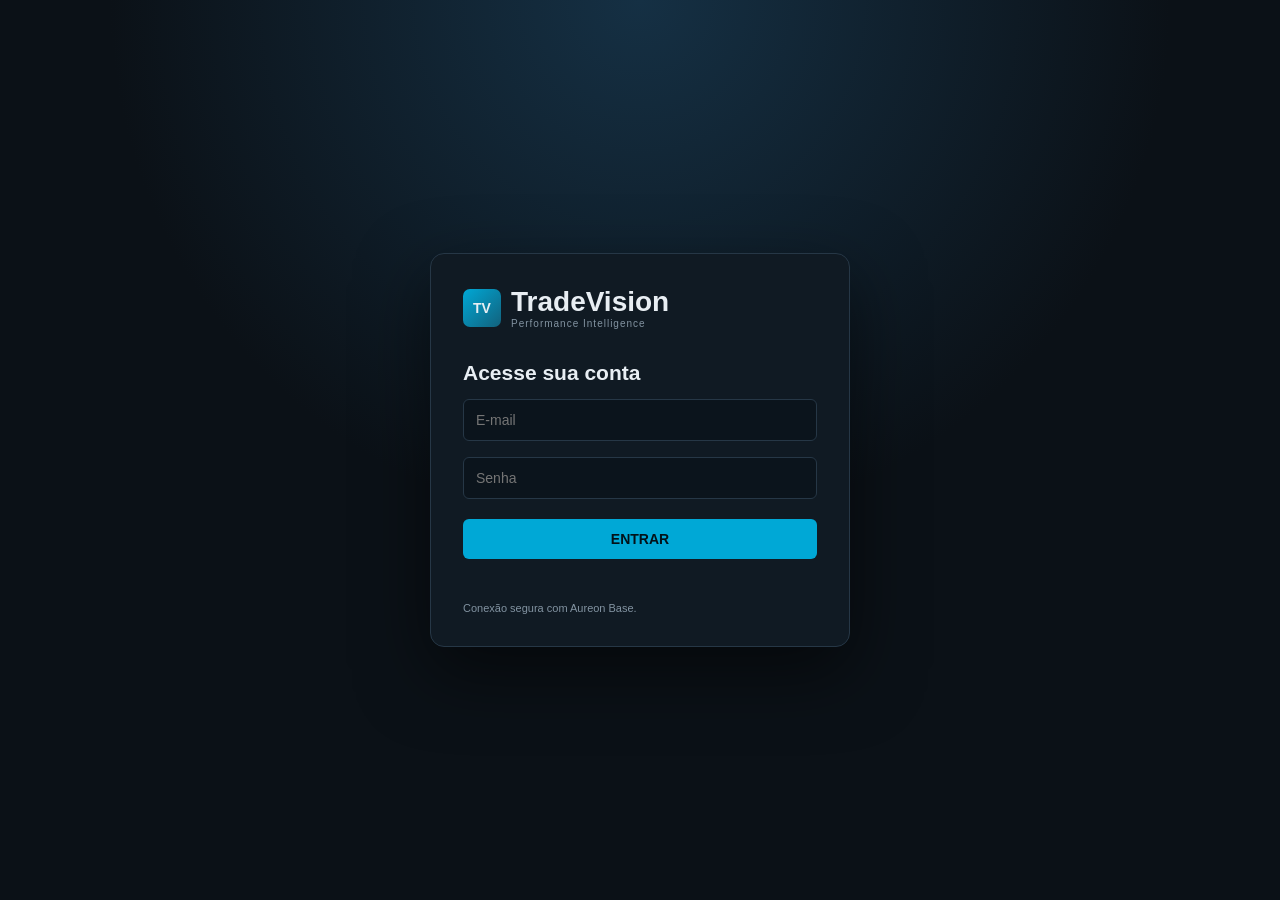
==== index.html @ 8edcb44b "ui: simplify TradeVision login screen" ====
<!doctype html>
<html lang="pt-BR"><head><meta charset="UTF-8"><meta name="viewport" content="width=device-width,initial-scale=1,viewport-fit=cover"><meta name="theme-color" content="#101820"><meta name="description" content="TradeVision - diário e inteligência de performance para traders"><link rel="manifest" href="manifest.json"><link rel="icon" href="icon.svg" type="image/svg+xml"><link rel="stylesheet" href="style.css"><title>TradeVision</title></head><body>
<div id="login" class="login"><div class="login-card"><div class="brand"><span class="brand-mark">TV</span><div><h1>TradeVision</h1><small>Performance Intelligence</small></div></div><h2>Acesse sua conta</h2><input id="email" type="email" placeholder="E-mail" autocomplete="email" autocapitalize="none"><input id="password" type="password" placeholder="Senha" autocomplete="current-password"><button id="loginBtn">ENTRAR</button><div id="loginMsg" class="msg" aria-live="polite"></div><small class="secure">Conexão segura com Aureon Base.</small></div></div>
<div id="app" class="app hidden"><header><div class="brand"><span class="brand-mark">TV</span><div><b>TradeVision</b><small>Performance Intelligence</small></div></div><div class="header-actions"><button id="installApp" class="install-btn">Instalar</button><span id="accountBadge" class="status-pill">Conectado</span><span id="today"></span><button id="logoutBtn" class="ghost">Sair</button></div></header><nav><button class="nav active" data-view="dashboard">Dashboard</button><button class="nav" data-view="operations">Operações</button><button class="nav" data-view="analytics">Performance</button><button class="nav" data-view="settings">Risco & Conta</button></nav>
<main><section id="dashboard" class="view active"><div class="topline"><div><span class="eyebrow">PAINEL DE PERFORMANCE</span><h1>Visão operacional</h1></div><button id="quickAdd">+ NOVA OPERAÇÃO</button></div><div id="riskBanner" class="risk-banner hidden"></div><div class="cards"><article><span>Resultado hoje</span><strong id="todayPnl">R$ 0,00</strong><small id="todayTrades">0 operações</small></article><article><span>Resultado acumulado</span><strong id="totalPnl">R$ 0,00</strong><small>histórico registrado</small></article><article><span>Assertividade</span><strong id="winRate">0%</strong><small id="wl">0 W / 0 L</small></article><article><span>Contratos sugeridos</span><strong id="contracts">1</strong><small id="contractRule">+1 a cada R$ 1.000</small></article><article><span>Profit Factor</span><strong id="profitFactor">0.00</strong><small>ganhos ÷ perdas</small></article><article><span>Drawdown</span><strong id="drawdown">R$ 0,00</strong><small>máximo histórico</small></article></div><div class="premium-cards"><article class="score-card"><span>Score de Disciplina</span><strong id="disciplineScore">100</strong><small id="disciplineLabel">Comece registrando suas operações</small><div class="scorebar"><i id="disciplineBar"></i></div></article><article><span>Sequência atual</span><strong id="currentStreak">—</strong><small id="bestStreak">Melhor sequência: —</small></article><article><span>Dias positivos</span><strong id="positiveDays">0%</strong><small id="dayBalance">0 positivos / 0 negativos</small></article><article><span>Próximo contrato</span><strong id="nextContract">R$ 1.000,00</strong><small id="progressCapital">Progresso de evolução</small></article></div><div class="grid2"><article class="panel"><div class="panel-title"><b>Curva de resultado</b><span>Acumulado</span></div><div id="chartEmpty" class="empty-state"><b>Sua curva começa na primeira operação</b><span>Registre um trade para acompanhar sua evolução.</span></div><canvas id="equityChart"></canvas></article><article class="panel"><div class="panel-title"><b>Controle diário</b><span id="riskStatus">Dentro do plano</span></div><div class="risk"><div><span>Stop diário</span><b id="dailyStop">R$ 500</b></div><div class="bar"><i id="stopBar"></i></div><div class="risk-row"><span id="stopUsed">R$ 0 utilizados</span><span id="stopRemaining">R$ 500 restantes</span></div><hr><div class="insight" id="bestInsight">Registre operações para gerar insights.</div></div></article></div><div class="grid2"><article class="panel"><div class="panel-title"><b>Resultado por dia da semana</b><span>Histórico</span></div><div id="weekdayBars" class="hbars"></div></article><article class="panel"><div class="panel-title"><b>Últimas operações</b><span id="opCount">0 registros</span></div><div id="recentOps"></div></article></div></section>
<section id="operations" class="view"><div class="topline"><div><span class="eyebrow">DIÁRIO DE TRADING</span><h1>Operações</h1></div><button id="addOperation">+ NOVA OPERAÇÃO</button></div><div class="panel table-wrap"><table><thead><tr><th>Data</th><th>Hora</th><th>Ativo</th><th>Lado</th><th>Contratos</th><th>Setup</th><th>Resultado</th><th></th></tr></thead><tbody id="opsTable"></tbody></table></div></section>
<section id="analytics" class="view"><div class="topline"><div><span class="eyebrow">INTELIGÊNCIA DE PERFORMANCE</span><h1>Performance</h1></div></div><div class="cards"><article><span>Payoff</span><strong id="payoff">0.00</strong><small>ganho médio ÷ perda média</small></article><article><span>Expectativa/operação</span><strong id="expectancy">R$ 0,00</strong><small>resultado esperado</small></article><article><span>Melhor horário</span><strong id="bestHour">—</strong><small>por resultado líquido</small></article><article><span>Melhor setup</span><strong id="bestSetup">—</strong><small>por resultado líquido</small></article><article><span>Ganho médio</span><strong id="avgWin">R$ 0,00</strong><small>operações vencedoras</small></article><article><span>Perda média</span><strong id="avgLoss">R$ 0,00</strong><small>operações perdedoras</small></article></div><div class="grid2"><article class="panel"><div class="panel-title"><b>Performance por horário</b><span>Resultado líquido</span></div><div id="hourBars" class="hbars"></div></article><article class="panel"><div class="panel-title"><b>Performance por setup</b><span>Resultado líquido</span></div><div id="setupBars" class="hbars"></div></article></div><article class="panel"><div class="panel-title"><b>Mapa de calor</b><span>Dia × horário</span></div><div id="heatmap" class="heatmap"></div></article></section>
<section id="settings" class="view"><div class="topline"><div><span class="eyebrow">GESTÃO DE RISCO</span><h1>Risco & Conta</h1></div></div><div class="grid2 settings-grid"><div class="panel form-grid"><label>Stop diário (R$)<input id="setStop" type="number" min="1" step="10"></label><label>Meta diária (R$)<input id="setTarget" type="number" min="1" step="10"></label><label>Contratos iniciais<input id="setBaseContracts" type="number" min="1" step="1"></label><label>Lucro para +1 contrato (R$)<input id="setStep" type="number" min="1" step="100"></label><label>Máximo de contratos<input id="setMaxContracts" type="number" min="1" step="1"></label><button id="saveSettings">SALVAR REGRAS</button><p class="note">O TradeVision calcula exposição conforme as regras configuradas. Não envia ordens à corretora.</p></div><div class="panel account-panel"><div class="panel-title"><b>Minha conta</b><span id="syncStatus">Online</span></div><div class="account-row"><span>E-mail</span><b id="accountEmail">—</b></div><div class="account-row"><span>Acesso</span><b id="accountAccess">—</b></div><div class="account-row"><span>Validade</span><b id="accountUntil">—</b></div><hr><h3>Trocar senha</h3><p class="note">Substitua sua senha temporária por uma senha pessoal.</p><input id="currentPassword" type="password" placeholder="Senha atual"><input id="newPassword" type="password" placeholder="Nova senha (mín. 10 caracteres)"><input id="confirmPassword" type="password" placeholder="Confirmar nova senha"><button id="changePassword" class="secondary">TROCAR SENHA</button><div id="passwordMsg" class="msg"></div></div></div></section></main></div><div id="modal" class="modal hidden"><form id="opForm" class="modal-card"><div class="modal-head"><div><span class="eyebrow">LANÇAMENTO RÁPIDO</span><h2>Nova operação</h2></div><button type="button" id="closeModal" class="x">×</button></div><div class="form-grid"><label>Data<input id="opDate" type="date" required></label><label>Horário<input id="opTime" type="time" required></label><label>Ativo<select id="opAsset"><option>WIN</option><option>WDO</option><option>IND</option><option>DOL</option><option>Outro</option></select></label><label>Lado<select id="opSide"><option>Compra</option><option>Venda</option></select></label><label>Contratos<input id="opContracts" type="number" min="1" value="1" required></label><label>Resultado (R$)<input id="opResult" type="number" step="0.01" placeholder="Ex.: 350 ou -150" required></label><label>Stop planejado (R$)<input id="opStop" type="number" min="0" step="0.01" placeholder="150"></label><label>Setup<input id="opSetup" list="setups" placeholder="Ex.: Rompimento"><datalist id="setups"><option value="Rompimento"><option value="Reversão"><option value="Pullback"><option value="Tendência"><option value="Scalp"></datalist></label></div><label>Observação<textarea id="opNote" rows="2" placeholder="Opcional"></textarea></label><button type="submit">SALVAR OPERAÇÃO</button></form></div><script src="app.js"></script><script src="premium.js"></script><script src="install.js"></script><script src="auth-fix.js"></script></body></html>
---- style.css ----
:root{--bg:#0b1117;--panel:#111b24;--panel2:#16232e;--line:#263746;--text:#e8eef3;--muted:#8293a1;--cyan:#00a8d6;--green:#24c98b;--red:#f05a67;--amber:#e9b949}*{box-sizing:border-box}body{margin:0;background:var(--bg);color:var(--text);font:14px Inter,Segoe UI,Arial,sans-serif}button,input,select,textarea{font:inherit}.hidden{display:none!important}.login{min-height:100vh;display:grid;place-items:center;padding:20px;background:radial-gradient(circle at top,#153044,#0b1117 48%)}.login-card{width:min(420px,100%);padding:32px;background:#101a23;border:1px solid var(--line);border-radius:14px;box-shadow:0 25px 70px #0008}.brand{display:flex;align-items:center;gap:10px}.brand-mark{display:grid;place-items:center;width:38px;height:38px;border-radius:7px;background:linear-gradient(135deg,#00a8d6,#12617c);font-weight:800}.brand h1,.brand b{margin:0}.brand small{display:block;color:var(--muted);font-size:10px;letter-spacing:1px}.login h2{margin:32px 0 6px}.login p,.secure,.msg,.muted{color:var(--muted)}input,select,textarea{width:100%;margin-top:6px;padding:12px;background:#0b141c;border:1px solid var(--line);border-radius:6px;color:var(--text);outline:none}.login input{margin:8px 0}input:focus,select:focus,textarea:focus{border-color:var(--cyan);box-shadow:0 0 0 2px #00a8d622}.login button,.modal button[type=submit],#saveSettings,.topline>button,.secondary{width:100%;margin-top:12px;padding:12px;border:0;border-radius:6px;background:var(--cyan);color:#031219;font-weight:800;cursor:pointer}.secondary{background:#163546;color:#dff7ff;border:1px solid #23637d}.login button:disabled,.secondary:disabled,#saveSettings:disabled{opacity:.55}.secure{display:block;margin-top:16px;font-size:11px}.msg{min-height:20px;margin-top:7px}header{height:62px;display:flex;align-items:center;justify-content:space-between;padding:0 24px;background:#0e171f;border-bottom:1px solid var(--line);position:sticky;top:0;z-index:5}.header-actions{display:flex;align-items:center;gap:10px;color:var(--muted)}.status-pill{padding:5px 8px;border:1px solid #24566b;background:#102b37;border-radius:999px;color:#8bdff5;font-size:11px;font-weight:700}.install-btn{border:1px solid #168bb0;background:#103344;color:#8fe6ff;padding:6px 10px;border-radius:999px;font-size:11px;font-weight:800;cursor:pointer}.ghost,.x{background:transparent;border:1px solid var(--line);color:var(--text);padding:7px 11px;border-radius:5px}nav{display:flex;gap:3px;padding:0 24px;background:#101a22;border-bottom:1px solid var(--line);overflow-x:auto;scrollbar-width:none;position:sticky;top:62px;z-index:4}nav::-webkit-scrollbar{display:none}.nav{padding:13px 16px;border:0;border-bottom:2px solid transparent;background:none;color:var(--muted);white-space:nowrap;flex:0 0 auto}.nav.active{color:var(--text);border-color:var(--cyan)}main{max-width:1500px;margin:auto;padding:24px}.view{display:none}.view.active{display:block}.topline{display:flex;align-items:end;justify-content:space-between;margin-bottom:18px}.topline h1{margin:4px 0 0;font-size:25px}.topline>button{width:auto;margin:0}.eyebrow{font-size:10px;color:var(--cyan);letter-spacing:1.5px}.cards,.premium-cards{display:grid;grid-template-columns:repeat(6,1fr);gap:10px;margin-bottom:12px}.premium-cards{grid-template-columns:repeat(4,1fr)}.cards article,.premium-cards article,.panel{background:var(--panel);border:1px solid var(--line);border-radius:10px;padding:16px}.cards span,.cards small,.premium-cards span,.premium-cards small,.panel-title span{color:var(--muted)}.cards strong,.premium-cards strong{display:block;font-size:24px;margin:8px 0}.score-card{background:linear-gradient(135deg,#112532,#111b24)!important}.scorebar{height:5px;background:#24333f;border-radius:5px;overflow:hidden;margin-top:12px}.scorebar i{display:block;height:100%;width:100%;background:var(--cyan);transition:.4s}.grid2{display:grid;grid-template-columns:1.5fr 1fr;gap:12px;margin:12px 0}.settings-grid{grid-template-columns:1.1fr .9fr}.panel-title{display:flex;justify-content:space-between;margin-bottom:15px}.panel canvas{width:100%;height:260px}.empty-state{height:260px;display:flex;flex-direction:column;align-items:center;justify-content:center;text-align:center;color:var(--muted);gap:7px;border:1px dashed #263746;border-radius:8px}.empty-state b{color:#c8d4dc}.risk>div:first-child{display:flex;justify-content:space-between}.bar{height:9px;background:#26333e;border-radius:8px;margin:18px 0 7px;overflow:hidden}.bar i{display:block;height:100%;width:0;background:var(--red)}.risk-row{display:flex;justify-content:space-between;color:var(--muted);font-size:12px}.insight{padding:13px;background:#0d1820;border-left:3px solid var(--cyan);line-height:1.5}.risk-banner{padding:12px;margin-bottom:12px;border:1px solid var(--red);background:#35161b;color:#ffb3ba;border-radius:7px;font-weight:700}.hbar{display:grid;grid-template-columns:90px 1fr 100px;align-items:center;gap:8px;margin:10px 0}.hbar-track{height:8px;background:#25333e;border-radius:5px;overflow:hidden}.hbar-track i{display:block;height:100%;background:var(--cyan)}.positive{color:var(--green)!important}.negative{color:var(--red)!important}.recent-row{display:grid;grid-template-columns:1fr 1fr 1fr auto;gap:8px;padding:10px 0;border-bottom:1px solid #22303b}.table-wrap{overflow:auto}table{width:100%;border-collapse:collapse;min-width:760px}th,td{text-align:left;padding:12px;border-bottom:1px solid #22303b}th{color:var(--muted);font-size:11px}.del{background:none;border:0;color:var(--red)}.form-grid{display:grid;grid-template-columns:repeat(2,1fr);gap:14px}.form-grid label{color:var(--muted)}.form-grid button,.form-grid .note{grid-column:1/-1}.note{color:var(--muted);font-size:12px;line-height:1.45}.account-panel h3{margin:18px 0 4px}.account-row{display:flex;justify-content:space-between;gap:16px;padding:10px 0;border-bottom:1px solid #22303b}.account-row span{color:var(--muted)}.account-row b{text-align:right;overflow-wrap:anywhere}.account-panel hr{border:0;border-top:1px solid #22303b;margin:18px 0}.account-panel input{margin-top:9px}.modal{position:fixed;inset:0;background:#000a;display:grid;place-items:center;padding:15px;z-index:20}.modal-card{width:min(650px,100%);max-height:95vh;overflow:auto;background:#101a23;border:1px solid var(--line);border-radius:10px;padding:22px}.modal-head{display:flex;justify-content:space-between}.modal-head h2{margin:4px 0 12px}.x{font-size:22px;height:38px}.heatmap{display:grid;grid-template-columns:80px repeat(5,1fr);gap:4px}.heat{padding:10px 5px;text-align:center;background:#182630;border-radius:4px;font-size:11px}.heat.pos{background:#164936}.heat.neg{background:#542029}.heat.head{background:transparent;color:var(--muted)}@media(max-width:1100px){.cards{grid-template-columns:repeat(3,1fr)}.premium-cards{grid-template-columns:repeat(2,1fr)}}@media(max-width:720px){header{padding:0 10px;height:68px}.brand-mark{width:40px;height:40px}.header-actions{gap:6px}.header-actions #today{display:none}.status-pill{font-size:10px;padding:5px 7px}.install-btn{padding:5px 8px;font-size:10px}.ghost{padding:6px 8px}nav{padding:0 8px;top:68px}.nav{padding:13px 14px}main{padding:14px}.cards,.premium-cards{grid-template-columns:repeat(2,1fr);gap:9px}.cards article,.premium-cards article{min-height:142px;padding:14px}.cards strong,.premium-cards strong{font-size:21px}.grid2,.settings-grid{grid-template-columns:1fr}.topline{align-items:center;gap:10px}.topline h1{font-size:21px}.topline>button{padding:11px;font-size:11px}.form-grid{grid-template-columns:1fr}.heatmap{overflow:auto;grid-template-columns:60px repeat(5,90px)}.panel{padding:13px}.login-card{padding:24px 20px}.recent-row{grid-template-columns:1fr .8fr 1fr auto;font-size:12px}.account-row{display:block}.account-row b{display:block;text-align:left;margin-top:4px}.empty-state{height:210px}.panel canvas{height:210px}}
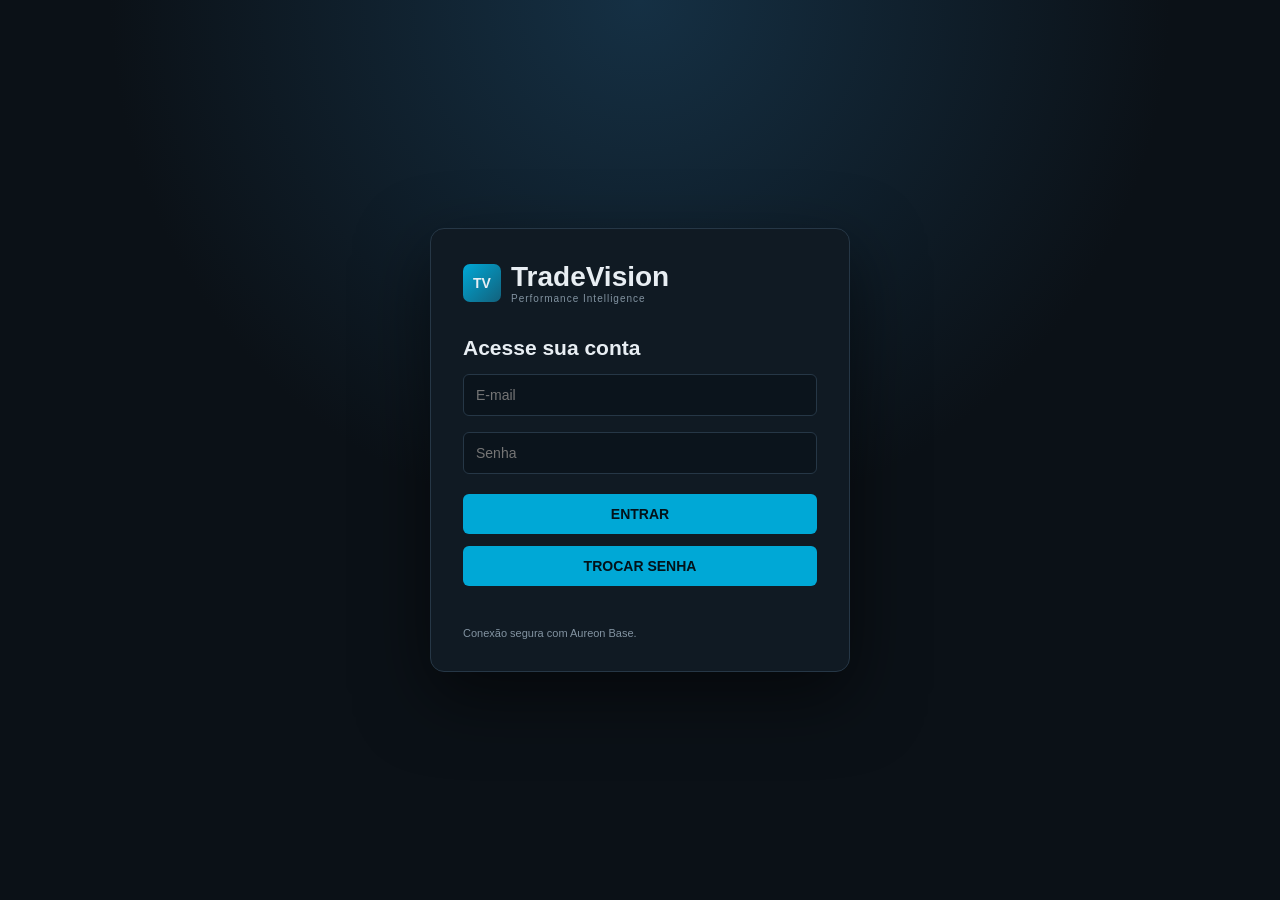
==== commit c10688fb: "feat: move password change to login screen" ====
--- a/index.html
+++ b/index.html
@@ -1,8 +1,8 @@
 <!doctype html>
-<html lang="pt-BR"><head><meta charset="UTF-8"><meta name="viewport" content="width=device-width,initial-scale=1,viewport-fit=cover"><meta name="theme-color" content="#101820"><meta name="description" content="TradeVision - diário e inteligência de performance para traders"><link rel="manifest" href="manifest.json"><link rel="icon" href="icon.svg" type="image/svg+xml"><link rel="stylesheet" href="style.css"><title>TradeVision</title></head><body>
-<div id="login" class="login"><div class="login-card"><div class="brand"><span class="brand-mark">TV</span><div><h1>TradeVision</h1><small>Performance Intelligence</small></div></div><h2>Acesse sua conta</h2><input id="email" type="email" placeholder="E-mail" autocomplete="email" autocapitalize="none"><input id="password" type="password" placeholder="Senha" autocomplete="current-password"><button id="loginBtn">ENTRAR</button><div id="loginMsg" class="msg" aria-live="polite"></div><small class="secure">Conexão segura com Aureon Base.</small></div></div>
+<html lang="pt-BR"><head><meta charset="UTF-8"><meta name="viewport" content="width=device-width,initial-scale=1,viewport-fit=cover"><meta name="theme-color" content="#101820"><meta name="description" content="TradeVision - diário e inteligência de performance para traders"><link rel="manifest" href="manifest.json"><link rel="icon" href="icon.svg" type="image/svg+xml"><link rel="stylesheet" href="style.css"><link rel="stylesheet" href="password-login.css"><title>TradeVision</title></head><body>
+<div id="login" class="login"><div class="login-card"><div class="brand"><span class="brand-mark">TV</span><div><h1>TradeVision</h1><small>Performance Intelligence</small></div></div><h2>Acesse sua conta</h2><input id="email" type="email" placeholder="E-mail" autocomplete="email" autocapitalize="none"><input id="password" type="password" placeholder="Senha" autocomplete="current-password"><button id="loginBtn">ENTRAR</button><button id="openPasswordChange" class="login-link" type="button">TROCAR SENHA</button><div id="passwordChangeBox" class="password-change-box hidden"><input id="loginNewPassword" type="password" placeholder="Nova senha (mín. 10 caracteres)" autocomplete="new-password"><input id="loginConfirmPassword" type="password" placeholder="Confirmar nova senha" autocomplete="new-password"><div class="password-change-actions"><button id="saveLoginPassword" type="button">SALVAR NOVA SENHA</button><button id="cancelPasswordChange" type="button" class="secondary-action">CANCELAR</button></div><div id="passwordChangeMsg" class="msg" aria-live="polite"></div></div><div id="loginMsg" class="msg" aria-live="polite"></div><small class="secure">Conexão segura com Aureon Base.</small></div></div>
 <div id="app" class="app hidden"><header><div class="brand"><span class="brand-mark">TV</span><div><b>TradeVision</b><small>Performance Intelligence</small></div></div><div class="header-actions"><button id="installApp" class="install-btn">Instalar</button><span id="accountBadge" class="status-pill">Conectado</span><span id="today"></span><button id="logoutBtn" class="ghost">Sair</button></div></header><nav><button class="nav active" data-view="dashboard">Dashboard</button><button class="nav" data-view="operations">Operações</button><button class="nav" data-view="analytics">Performance</button><button class="nav" data-view="settings">Risco & Conta</button></nav>
 <main><section id="dashboard" class="view active"><div class="topline"><div><span class="eyebrow">PAINEL DE PERFORMANCE</span><h1>Visão operacional</h1></div><button id="quickAdd">+ NOVA OPERAÇÃO</button></div><div id="riskBanner" class="risk-banner hidden"></div><div class="cards"><article><span>Resultado hoje</span><strong id="todayPnl">R$ 0,00</strong><small id="todayTrades">0 operações</small></article><article><span>Resultado acumulado</span><strong id="totalPnl">R$ 0,00</strong><small>histórico registrado</small></article><article><span>Assertividade</span><strong id="winRate">0%</strong><small id="wl">0 W / 0 L</small></article><article><span>Contratos sugeridos</span><strong id="contracts">1</strong><small id="contractRule">+1 a cada R$ 1.000</small></article><article><span>Profit Factor</span><strong id="profitFactor">0.00</strong><small>ganhos ÷ perdas</small></article><article><span>Drawdown</span><strong id="drawdown">R$ 0,00</strong><small>máximo histórico</small></article></div><div class="premium-cards"><article class="score-card"><span>Score de Disciplina</span><strong id="disciplineScore">100</strong><small id="disciplineLabel">Comece registrando suas operações</small><div class="scorebar"><i id="disciplineBar"></i></div></article><article><span>Sequência atual</span><strong id="currentStreak">—</strong><small id="bestStreak">Melhor sequência: —</small></article><article><span>Dias positivos</span><strong id="positiveDays">0%</strong><small id="dayBalance">0 positivos / 0 negativos</small></article><article><span>Próximo contrato</span><strong id="nextContract">R$ 1.000,00</strong><small id="progressCapital">Progresso de evolução</small></article></div><div class="grid2"><article class="panel"><div class="panel-title"><b>Curva de resultado</b><span>Acumulado</span></div><div id="chartEmpty" class="empty-state"><b>Sua curva começa na primeira operação</b><span>Registre um trade para acompanhar sua evolução.</span></div><canvas id="equityChart"></canvas></article><article class="panel"><div class="panel-title"><b>Controle diário</b><span id="riskStatus">Dentro do plano</span></div><div class="risk"><div><span>Stop diário</span><b id="dailyStop">R$ 500</b></div><div class="bar"><i id="stopBar"></i></div><div class="risk-row"><span id="stopUsed">R$ 0 utilizados</span><span id="stopRemaining">R$ 500 restantes</span></div><hr><div class="insight" id="bestInsight">Registre operações para gerar insights.</div></div></article></div><div class="grid2"><article class="panel"><div class="panel-title"><b>Resultado por dia da semana</b><span>Histórico</span></div><div id="weekdayBars" class="hbars"></div></article><article class="panel"><div class="panel-title"><b>Últimas operações</b><span id="opCount">0 registros</span></div><div id="recentOps"></div></article></div></section>
 <section id="operations" class="view"><div class="topline"><div><span class="eyebrow">DIÁRIO DE TRADING</span><h1>Operações</h1></div><button id="addOperation">+ NOVA OPERAÇÃO</button></div><div class="panel table-wrap"><table><thead><tr><th>Data</th><th>Hora</th><th>Ativo</th><th>Lado</th><th>Contratos</th><th>Setup</th><th>Resultado</th><th></th></tr></thead><tbody id="opsTable"></tbody></table></div></section>
 <section id="analytics" class="view"><div class="topline"><div><span class="eyebrow">INTELIGÊNCIA DE PERFORMANCE</span><h1>Performance</h1></div></div><div class="cards"><article><span>Payoff</span><strong id="payoff">0.00</strong><small>ganho médio ÷ perda média</small></article><article><span>Expectativa/operação</span><strong id="expectancy">R$ 0,00</strong><small>resultado esperado</small></article><article><span>Melhor horário</span><strong id="bestHour">—</strong><small>por resultado líquido</small></article><article><span>Melhor setup</span><strong id="bestSetup">—</strong><small>por resultado líquido</small></article><article><span>Ganho médio</span><strong id="avgWin">R$ 0,00</strong><small>operações vencedoras</small></article><article><span>Perda média</span><strong id="avgLoss">R$ 0,00</strong><small>operações perdedoras</small></article></div><div class="grid2"><article class="panel"><div class="panel-title"><b>Performance por horário</b><span>Resultado líquido</span></div><div id="hourBars" class="hbars"></div></article><article class="panel"><div class="panel-title"><b>Performance por setup</b><span>Resultado líquido</span></div><div id="setupBars" class="hbars"></div></article></div><article class="panel"><div class="panel-title"><b>Mapa de calor</b><span>Dia × horário</span></div><div id="heatmap" class="heatmap"></div></article></section>
-<section id="settings" class="view"><div class="topline"><div><span class="eyebrow">GESTÃO DE RISCO</span><h1>Risco & Conta</h1></div></div><div class="grid2 settings-grid"><div class="panel form-grid"><label>Stop diário (R$)<input id="setStop" type="number" min="1" step="10"></label><label>Meta diária (R$)<input id="setTarget" type="number" min="1" step="10"></label><label>Contratos iniciais<input id="setBaseContracts" type="number" min="1" step="1"></label><label>Lucro para +1 contrato (R$)<input id="setStep" type="number" min="1" step="100"></label><label>Máximo de contratos<input id="setMaxContracts" type="number" min="1" step="1"></label><button id="saveSettings">SALVAR REGRAS</button><p class="note">O TradeVision calcula exposição conforme as regras configuradas. Não envia ordens à corretora.</p></div><div class="panel account-panel"><div class="panel-title"><b>Minha conta</b><span id="syncStatus">Online</span></div><div class="account-row"><span>E-mail</span><b id="accountEmail">—</b></div><div class="account-row"><span>Acesso</span><b id="accountAccess">—</b></div><div class="account-row"><span>Validade</span><b id="accountUntil">—</b></div><hr><h3>Trocar senha</h3><p class="note">Substitua sua senha temporária por uma senha pessoal.</p><input id="currentPassword" type="password" placeholder="Senha atual"><input id="newPassword" type="password" placeholder="Nova senha (mín. 10 caracteres)"><input id="confirmPassword" type="password" placeholder="Confirmar nova senha"><button id="changePassword" class="secondary">TROCAR SENHA</button><div id="passwordMsg" class="msg"></div></div></div></section></main></div><div id="modal" class="modal hidden"><form id="opForm" class="modal-card"><div class="modal-head"><div><span class="eyebrow">LANÇAMENTO RÁPIDO</span><h2>Nova operação</h2></div><button type="button" id="closeModal" class="x">×</button></div><div class="form-grid"><label>Data<input id="opDate" type="date" required></label><label>Horário<input id="opTime" type="time" required></label><label>Ativo<select id="opAsset"><option>WIN</option><option>WDO</option><option>IND</option><option>DOL</option><option>Outro</option></select></label><label>Lado<select id="opSide"><option>Compra</option><option>Venda</option></select></label><label>Contratos<input id="opContracts" type="number" min="1" value="1" required></label><label>Resultado (R$)<input id="opResult" type="number" step="0.01" placeholder="Ex.: 350 ou -150" required></label><label>Stop planejado (R$)<input id="opStop" type="number" min="0" step="0.01" placeholder="150"></label><label>Setup<input id="opSetup" list="setups" placeholder="Ex.: Rompimento"><datalist id="setups"><option value="Rompimento"><option value="Reversão"><option value="Pullback"><option value="Tendência"><option value="Scalp"></datalist></label></div><label>Observação<textarea id="opNote" rows="2" placeholder="Opcional"></textarea></label><button type="submit">SALVAR OPERAÇÃO</button></form></div><script src="app.js"></script><script src="premium.js"></script><script src="install.js"></script><script src="auth-fix.js"></script></body></html>+<section id="settings" class="view"><div class="topline"><div><span class="eyebrow">GESTÃO DE RISCO</span><h1>Risco & Conta</h1></div></div><div class="grid2 settings-grid"><div class="panel form-grid"><label>Stop diário (R$)<input id="setStop" type="number" min="1" step="10"></label><label>Meta diária (R$)<input id="setTarget" type="number" min="1" step="10"></label><label>Contratos iniciais<input id="setBaseContracts" type="number" min="1" step="1"></label><label>Lucro para +1 contrato (R$)<input id="setStep" type="number" min="1" step="100"></label><label>Máximo de contratos<input id="setMaxContracts" type="number" min="1" step="1"></label><button id="saveSettings">SALVAR REGRAS</button><p class="note">O TradeVision calcula exposição conforme as regras configuradas. Não envia ordens à corretora.</p></div><div class="panel account-panel"><div class="panel-title"><b>Minha conta</b><span id="syncStatus">Online</span></div><div class="account-row"><span>E-mail</span><b id="accountEmail">—</b></div><div class="account-row"><span>Acesso</span><b id="accountAccess">—</b></div><div class="account-row"><span>Validade</span><b id="accountUntil">—</b></div></div></div></section></main></div><div id="modal" class="modal hidden"><form id="opForm" class="modal-card"><div class="modal-head"><div><span class="eyebrow">LANÇAMENTO RÁPIDO</span><h2>Nova operação</h2></div><button type="button" id="closeModal" class="x">×</button></div><div class="form-grid"><label>Data<input id="opDate" type="date" required></label><label>Horário<input id="opTime" type="time" required></label><label>Ativo<select id="opAsset"><option>WIN</option><option>WDO</option><option>IND</option><option>DOL</option><option>Outro</option></select></label><label>Lado<select id="opSide"><option>Compra</option><option>Venda</option></select></label><label>Contratos<input id="opContracts" type="number" min="1" value="1" required></label><label>Resultado (R$)<input id="opResult" type="number" step="0.01" placeholder="Ex.: 350 ou -150" required></label><label>Stop planejado (R$)<input id="opStop" type="number" min="0" step="0.01" placeholder="150"></label><label>Setup<input id="opSetup" list="setups" placeholder="Ex.: Rompimento"><datalist id="setups"><option value="Rompimento"><option value="Reversão"><option value="Pullback"><option value="Tendência"><option value="Scalp"></datalist></label></div><label>Observação<textarea id="opNote" rows="2" placeholder="Opcional"></textarea></label><button type="submit">SALVAR OPERAÇÃO</button></form></div><script src="app.js"></script><script src="premium.js"></script><script src="install.js"></script><script src="auth-fix.js"></script><script src="password-login.js"></script></body></html>
--- a/password-login.css
+++ b/password-login.css
@@ -0,0 +1 @@
+.login-link{width:100%;margin-top:10px;padding:10px 12px;border:1px solid var(--line);border-radius:6px;background:transparent;color:var(--text);font-weight:700;cursor:pointer}.login-link:hover{border-color:var(--cyan);color:var(--cyan)}.password-change-box{margin-top:12px;padding:14px;border:1px solid var(--line);border-radius:8px;background:#0d1820}.password-change-box input{margin:7px 0}.password-change-actions{display:grid;grid-template-columns:1fr 1fr;gap:8px;margin-top:8px}.password-change-actions button{margin:0!important}.password-change-actions .secondary-action{background:transparent!important;border:1px solid var(--line)!important;color:var(--text)!important}.password-change-box .msg{display:block;margin-top:10px;min-height:18px}.login-card .secure{margin-top:14px}
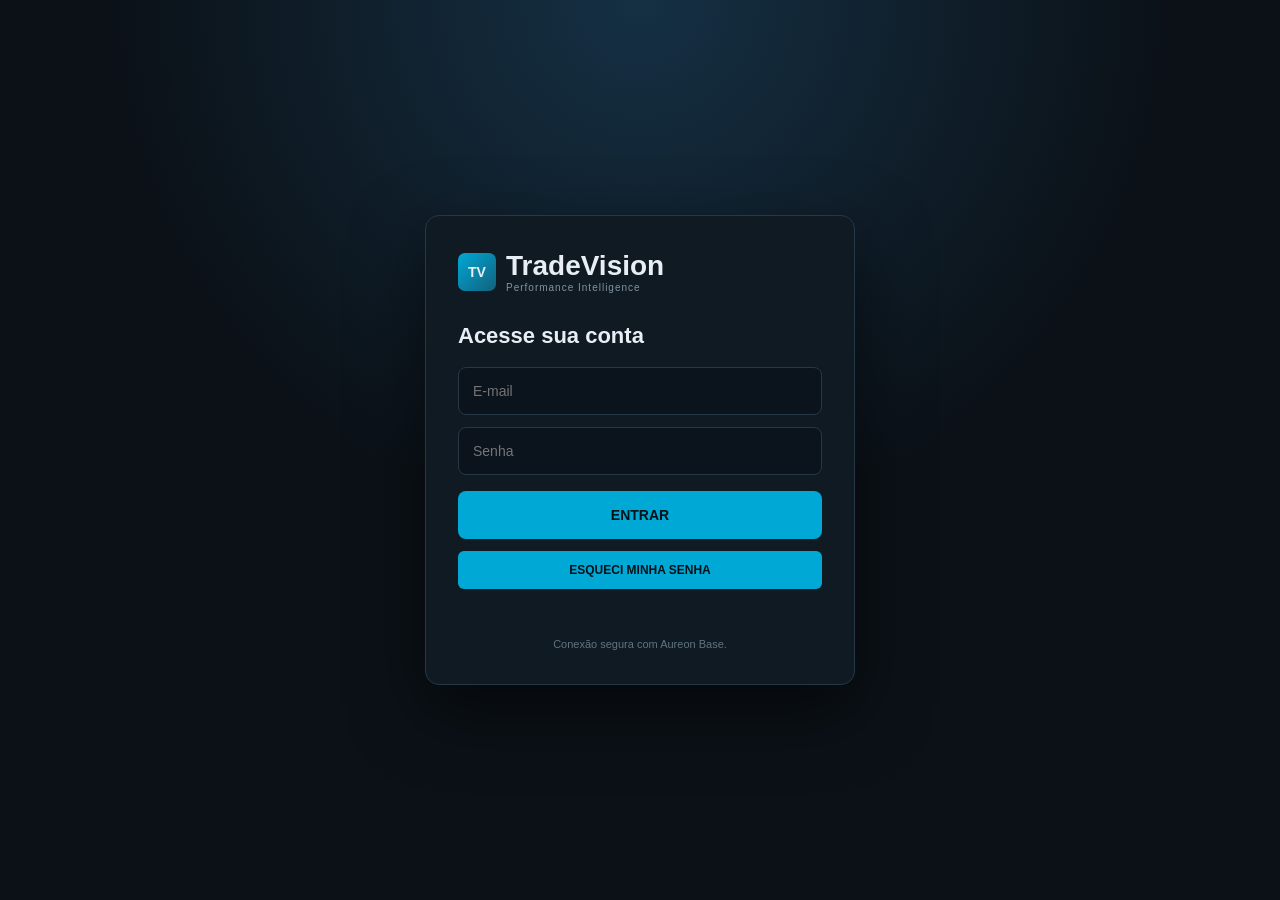
==== commit cf3478d5: "fix: stabilize auth bootstrap and load CEO panel" ====
--- a/index.html
+++ b/index.html
@@ -1,8 +1,11 @@
 <!doctype html>
 <html lang="pt-BR"><head><meta charset="UTF-8"><meta name="viewport" content="width=device-width,initial-scale=1,viewport-fit=cover"><meta name="theme-color" content="#101820"><meta name="description" content="TradeVision - diário e inteligência de performance para traders"><link rel="manifest" href="manifest.json"><link rel="icon" href="icon.svg" type="image/svg+xml"><link rel="stylesheet" href="style.css"><link rel="stylesheet" href="password-login.css"><title>TradeVision</title></head><body>
-<div id="login" class="login"><div class="login-card"><div class="brand"><span class="brand-mark">TV</span><div><h1>TradeVision</h1><small>Performance Intelligence</small></div></div><h2>Acesse sua conta</h2><input id="email" type="email" placeholder="E-mail" autocomplete="email" autocapitalize="none"><input id="password" type="password" placeholder="Senha" autocomplete="current-password"><button id="loginBtn">ENTRAR</button><button id="openPasswordChange" class="login-link" type="button">TROCAR SENHA</button><div id="passwordChangeBox" class="password-change-box hidden"><input id="loginNewPassword" type="password" placeholder="Nova senha (mín. 10 caracteres)" autocomplete="new-password"><input id="loginConfirmPassword" type="password" placeholder="Confirmar nova senha" autocomplete="new-password"><div class="password-change-actions"><button id="saveLoginPassword" type="button">SALVAR NOVA SENHA</button><button id="cancelPasswordChange" type="button" class="secondary-action">CANCELAR</button></div><div id="passwordChangeMsg" class="msg" aria-live="polite"></div></div><div id="loginMsg" class="msg" aria-live="polite"></div><small class="secure">Conexão segura com Aureon Base.</small></div></div>
+<div id="login" class="login"><div class="login-card"><div class="brand"><span class="brand-mark">TV</span><div><h1>TradeVision</h1><small>Performance Intelligence</small></div></div><h2>Acesse sua conta</h2><input id="email" type="email" placeholder="E-mail" autocomplete="email" autocapitalize="none"><input id="password" type="password" placeholder="Senha" autocomplete="current-password"><button id="loginBtn">ENTRAR</button><div id="loginMsg" class="msg" aria-live="polite"></div><small class="secure">Conexão segura com Aureon Base.</small></div></div>
 <div id="app" class="app hidden"><header><div class="brand"><span class="brand-mark">TV</span><div><b>TradeVision</b><small>Performance Intelligence</small></div></div><div class="header-actions"><button id="installApp" class="install-btn">Instalar</button><span id="accountBadge" class="status-pill">Conectado</span><span id="today"></span><button id="logoutBtn" class="ghost">Sair</button></div></header><nav><button class="nav active" data-view="dashboard">Dashboard</button><button class="nav" data-view="operations">Operações</button><button class="nav" data-view="analytics">Performance</button><button class="nav" data-view="settings">Risco & Conta</button></nav>
 <main><section id="dashboard" class="view active"><div class="topline"><div><span class="eyebrow">PAINEL DE PERFORMANCE</span><h1>Visão operacional</h1></div><button id="quickAdd">+ NOVA OPERAÇÃO</button></div><div id="riskBanner" class="risk-banner hidden"></div><div class="cards"><article><span>Resultado hoje</span><strong id="todayPnl">R$ 0,00</strong><small id="todayTrades">0 operações</small></article><article><span>Resultado acumulado</span><strong id="totalPnl">R$ 0,00</strong><small>histórico registrado</small></article><article><span>Assertividade</span><strong id="winRate">0%</strong><small id="wl">0 W / 0 L</small></article><article><span>Contratos sugeridos</span><strong id="contracts">1</strong><small id="contractRule">+1 a cada R$ 1.000</small></article><article><span>Profit Factor</span><strong id="profitFactor">0.00</strong><small>ganhos ÷ perdas</small></article><article><span>Drawdown</span><strong id="drawdown">R$ 0,00</strong><small>máximo histórico</small></article></div><div class="premium-cards"><article class="score-card"><span>Score de Disciplina</span><strong id="disciplineScore">100</strong><small id="disciplineLabel">Comece registrando suas operações</small><div class="scorebar"><i id="disciplineBar"></i></div></article><article><span>Sequência atual</span><strong id="currentStreak">—</strong><small id="bestStreak">Melhor sequência: —</small></article><article><span>Dias positivos</span><strong id="positiveDays">0%</strong><small id="dayBalance">0 positivos / 0 negativos</small></article><article><span>Próximo contrato</span><strong id="nextContract">R$ 1.000,00</strong><small id="progressCapital">Progresso de evolução</small></article></div><div class="grid2"><article class="panel"><div class="panel-title"><b>Curva de resultado</b><span>Acumulado</span></div><div id="chartEmpty" class="empty-state"><b>Sua curva começa na primeira operação</b><span>Registre um trade para acompanhar sua evolução.</span></div><canvas id="equityChart"></canvas></article><article class="panel"><div class="panel-title"><b>Controle diário</b><span id="riskStatus">Dentro do plano</span></div><div class="risk"><div><span>Stop diário</span><b id="dailyStop">R$ 500</b></div><div class="bar"><i id="stopBar"></i></div><div class="risk-row"><span id="stopUsed">R$ 0 utilizados</span><span id="stopRemaining">R$ 500 restantes</span></div><hr><div class="insight" id="bestInsight">Registre operações para gerar insights.</div></div></article></div><div class="grid2"><article class="panel"><div class="panel-title"><b>Resultado por dia da semana</b><span>Histórico</span></div><div id="weekdayBars" class="hbars"></div></article><article class="panel"><div class="panel-title"><b>Últimas operações</b><span id="opCount">0 registros</span></div><div id="recentOps"></div></article></div></section>
 <section id="operations" class="view"><div class="topline"><div><span class="eyebrow">DIÁRIO DE TRADING</span><h1>Operações</h1></div><button id="addOperation">+ NOVA OPERAÇÃO</button></div><div class="panel table-wrap"><table><thead><tr><th>Data</th><th>Hora</th><th>Ativo</th><th>Lado</th><th>Contratos</th><th>Setup</th><th>Resultado</th><th></th></tr></thead><tbody id="opsTable"></tbody></table></div></section>
 <section id="analytics" class="view"><div class="topline"><div><span class="eyebrow">INTELIGÊNCIA DE PERFORMANCE</span><h1>Performance</h1></div></div><div class="cards"><article><span>Payoff</span><strong id="payoff">0.00</strong><small>ganho médio ÷ perda média</small></article><article><span>Expectativa/operação</span><strong id="expectancy">R$ 0,00</strong><small>resultado esperado</small></article><article><span>Melhor horário</span><strong id="bestHour">—</strong><small>por resultado líquido</small></article><article><span>Melhor setup</span><strong id="bestSetup">—</strong><small>por resultado líquido</small></article><article><span>Ganho médio</span><strong id="avgWin">R$ 0,00</strong><small>operações vencedoras</small></article><article><span>Perda média</span><strong id="avgLoss">R$ 0,00</strong><small>operações perdedoras</small></article></div><div class="grid2"><article class="panel"><div class="panel-title"><b>Performance por horário</b><span>Resultado líquido</span></div><div id="hourBars" class="hbars"></div></article><article class="panel"><div class="panel-title"><b>Performance por setup</b><span>Resultado líquido</span></div><div id="setupBars" class="hbars"></div></article></div><article class="panel"><div class="panel-title"><b>Mapa de calor</b><span>Dia × horário</span></div><div id="heatmap" class="heatmap"></div></article></section>
-<section id="settings" class="view"><div class="topline"><div><span class="eyebrow">GESTÃO DE RISCO</span><h1>Risco & Conta</h1></div></div><div class="grid2 settings-grid"><div class="panel form-grid"><label>Stop diário (R$)<input id="setStop" type="number" min="1" step="10"></label><label>Meta diária (R$)<input id="setTarget" type="number" min="1" step="10"></label><label>Contratos iniciais<input id="setBaseContracts" type="number" min="1" step="1"></label><label>Lucro para +1 contrato (R$)<input id="setStep" type="number" min="1" step="100"></label><label>Máximo de contratos<input id="setMaxContracts" type="number" min="1" step="1"></label><button id="saveSettings">SALVAR REGRAS</button><p class="note">O TradeVision calcula exposição conforme as regras configuradas. Não envia ordens à corretora.</p></div><div class="panel account-panel"><div class="panel-title"><b>Minha conta</b><span id="syncStatus">Online</span></div><div class="account-row"><span>E-mail</span><b id="accountEmail">—</b></div><div class="account-row"><span>Acesso</span><b id="accountAccess">—</b></div><div class="account-row"><span>Validade</span><b id="accountUntil">—</b></div></div></div></section></main></div><div id="modal" class="modal hidden"><form id="opForm" class="modal-card"><div class="modal-head"><div><span class="eyebrow">LANÇAMENTO RÁPIDO</span><h2>Nova operação</h2></div><button type="button" id="closeModal" class="x">×</button></div><div class="form-grid"><label>Data<input id="opDate" type="date" required></label><label>Horário<input id="opTime" type="time" required></label><label>Ativo<select id="opAsset"><option>WIN</option><option>WDO</option><option>IND</option><option>DOL</option><option>Outro</option></select></label><label>Lado<select id="opSide"><option>Compra</option><option>Venda</option></select></label><label>Contratos<input id="opContracts" type="number" min="1" value="1" required></label><label>Resultado (R$)<input id="opResult" type="number" step="0.01" placeholder="Ex.: 350 ou -150" required></label><label>Stop planejado (R$)<input id="opStop" type="number" min="0" step="0.01" placeholder="150"></label><label>Setup<input id="opSetup" list="setups" placeholder="Ex.: Rompimento"><datalist id="setups"><option value="Rompimento"><option value="Reversão"><option value="Pullback"><option value="Tendência"><option value="Scalp"></datalist></label></div><label>Observação<textarea id="opNote" rows="2" placeholder="Opcional"></textarea></label><button type="submit">SALVAR OPERAÇÃO</button></form></div><script src="app.js"></script><script src="premium.js"></script><script src="install.js"></script><script src="auth-fix.js"></script><script src="password-login.js"></script></body></html>+<section id="settings" class="view"><div class="topline"><div><span class="eyebrow">GESTÃO DE RISCO</span><h1>Risco & Conta</h1></div></div><div class="grid2 settings-grid"><div class="panel form-grid"><label>Stop diário (R$)<input id="setStop" type="number" min="1" step="10"></label><label>Meta diária (R$)<input id="setTarget" type="number" min="1" step="10"></label><label>Contratos iniciais<input id="setBaseContracts" type="number" min="1" step="1"></label><label>Lucro para +1 contrato (R$)<input id="setStep" type="number" min="1" step="100"></label><label>Máximo de contratos<input id="setMaxContracts" type="number" min="1" step="1"></label><button id="saveSettings">SALVAR REGRAS</button><p class="note">O TradeVision calcula exposição conforme as regras configuradas. Não envia ordens à corretora.</p></div><div class="panel account-panel"><div class="panel-title"><b>Minha conta</b><span id="syncStatus">Online</span></div><div class="account-row"><span>E-mail</span><b id="accountEmail">—</b></div><div class="account-row"><span>Acesso</span><b id="accountAccess">—</b></div><div class="account-row"><span>Validade</span><b id="accountUntil">—</b></div></div></div></section></main></div>
+<div id="modal" class="modal hidden"><form id="opForm" class="modal-card"><div class="modal-head"><div><span class="eyebrow">LANÇAMENTO RÁPIDO</span><h2>Nova operação</h2></div><button type="button" id="closeModal" class="x">×</button></div><div class="form-grid"><label>Data<input id="opDate" type="date" required></label><label>Horário<input id="opTime" type="time" required></label><label>Ativo<select id="opAsset"><option>WIN</option><option>WDO</option><option>IND</option><option>DOL</option><option>Outro</option></select></label><label>Lado<select id="opSide"><option>Compra</option><option>Venda</option></select></label><label>Contratos<input id="opContracts" type="number" min="1" value="1" required></label><label>Resultado (R$)<input id="opResult" type="number" step="0.01" placeholder="Ex.: 350 ou -150" required></label><label>Stop planejado (R$)<input id="opStop" type="number" min="0" step="0.01" placeholder="150"></label><label>Setup<input id="opSetup" list="setups" placeholder="Ex.: Rompimento"><datalist id="setups"><option value="Rompimento"><option value="Reversão"><option value="Pullback"><option value="Tendência"><option value="Scalp"></datalist></label></div><label>Observação<textarea id="opNote" rows="2" placeholder="Opcional"></textarea></label><button type="submit">SALVAR OPERAÇÃO</button></form></div>
+<div class="hidden" aria-hidden="true"><input id="currentPassword"><input id="newPassword"><input id="confirmPassword"><button id="changePassword" type="button"></button><div id="passwordMsg"></div></div>
+<script src="app.js"></script><script src="premium.js"></script><script src="install.js"></script><script src="auth-fix.js"></script><script src="admin.js"></script></body></html>
--- a/password-login.css
+++ b/password-login.css
@@ -1 +1 @@
-.login-link{width:100%;margin-top:10px;padding:10px 12px;border:1px solid var(--line);border-radius:6px;background:transparent;color:var(--text);font-weight:700;cursor:pointer}.login-link:hover{border-color:var(--cyan);color:var(--cyan)}.password-change-box{margin-top:12px;padding:14px;border:1px solid var(--line);border-radius:8px;background:#0d1820}.password-change-box input{margin:7px 0}.password-change-actions{display:grid;grid-template-columns:1fr 1fr;gap:8px;margin-top:8px}.password-change-actions button{margin:0!important}.password-change-actions .secondary-action{background:transparent!important;border:1px solid var(--line)!important;color:var(--text)!important}.password-change-box .msg{display:block;margin-top:10px;min-height:18px}.login-card .secure{margin-top:14px}+.login-link,.password-change-box{display:none!important}.login-card{width:min(430px,100%);padding:34px 32px}.login-card .brand{margin-bottom:30px}.login-card h2{margin:0 0 18px;font-size:22px}.login-card>input{height:48px;margin:0 0 12px;padding:0 14px;border-radius:8px}.login-card #loginBtn{height:48px;margin-top:4px;border-radius:8px}.login-card .secure{margin-top:22px;text-align:center;color:#5f7484}.login-card .msg{font-size:12px}.recovery-link{display:block;width:auto;margin:14px auto 0;padding:6px 4px;border:0;background:transparent;color:#70c9e3;font-weight:800;font-size:12px;cursor:pointer}.recovery-link:hover{color:#bcefff}.recovery-box{margin-top:16px;padding:18px;border:1px solid #294354;border-radius:12px;background:#0c161e}.recovery-box.hidden{display:none}.recovery-box h3{margin:0 0 6px;font-size:18px}.recovery-box p{margin:0 0 12px;color:#8fa1ad;font-size:12px;line-height:1.5}.recovery-box input{width:100%;height:46px;margin:7px 0;padding:0 13px;border-radius:8px}.recovery-box button{width:100%;height:44px;margin-top:8px;border-radius:8px}.recovery-box .secondary-action{background:transparent;border:1px solid #294354;color:#9eb0bc}.admin-users{display:grid;gap:12px}.admin-user{display:grid;grid-template-columns:minmax(220px,1fr) auto;gap:12px;padding:16px;border:1px solid #263746;border-radius:12px;background:#0d171f}.admin-user>div:first-child{display:flex;flex-direction:column;gap:5px}.admin-user small{color:#7f929f}.admin-status{display:flex;align-items:center}.admin-status span{padding:6px 10px;border-radius:999px;background:#10313d;color:#79d8ef;font-size:12px;font-weight:800}.admin-actions{grid-column:1/-1;display:flex;flex-wrap:wrap;gap:8px}.admin-actions button{width:auto;padding:9px 12px;font-size:12px}.danger-outline{background:transparent!important;border:1px solid #7c3540!important;color:#ff9fac!important}.admin-loading{color:#8fa1ad;padding:10px 0}@media(max-width:520px){.login{padding:14px}.login-card{padding:28px 22px;border-radius:16px}.login-card .brand{margin-bottom:26px}.login-card h2{font-size:21px}.recovery-box{padding:15px}.admin-user{grid-template-columns:1fr}.admin-status,.admin-actions{grid-column:1}.admin-actions button{flex:1 1 46%}}
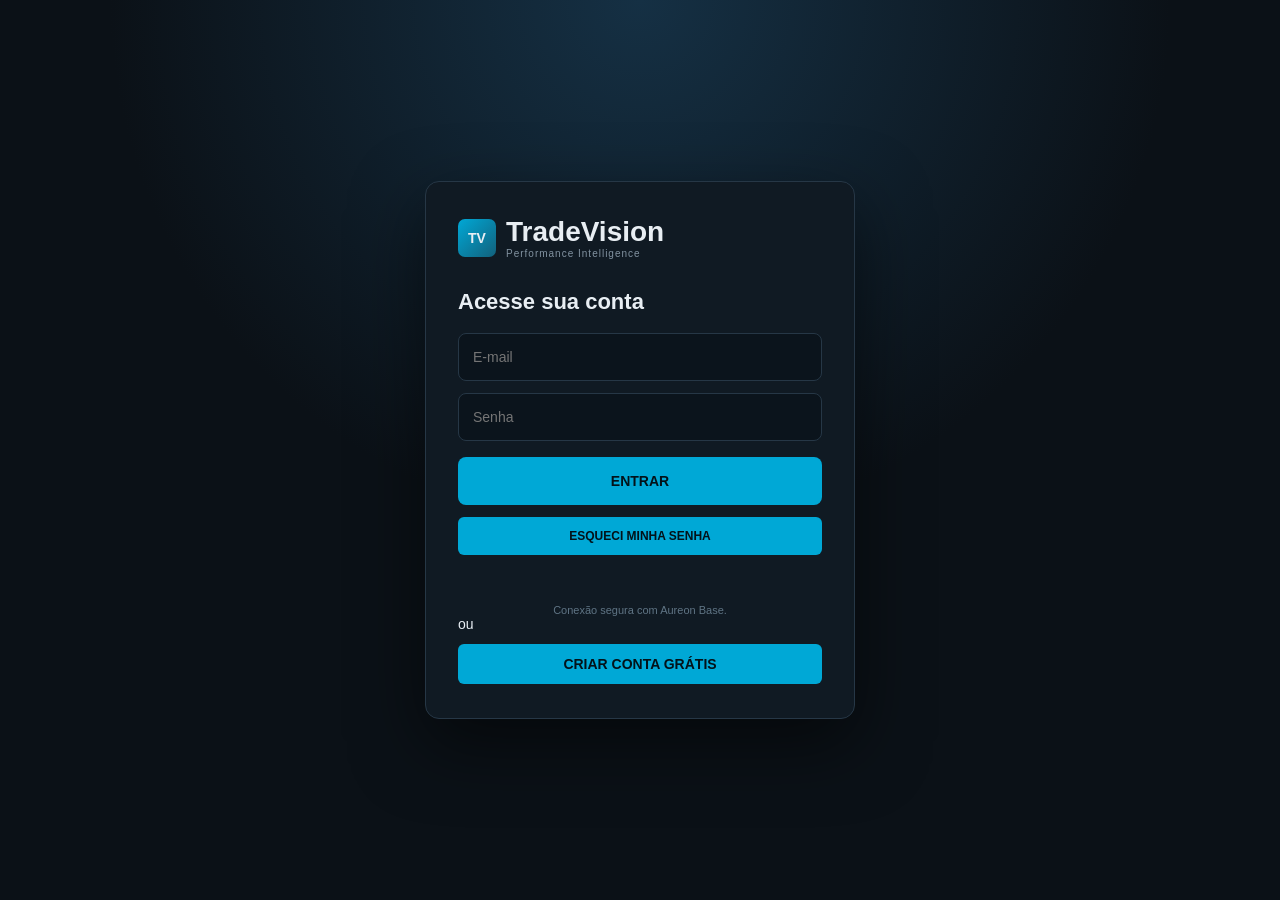
==== commit 5704997d: "feat: load public signup experience" ====
--- a/index.html
+++ b/index.html
@@ -1,5 +1,5 @@
 <!doctype html>
-<html lang="pt-BR"><head><meta charset="UTF-8"><meta name="viewport" content="width=device-width,initial-scale=1,viewport-fit=cover"><meta name="theme-color" content="#101820"><meta name="description" content="TradeVision - diário e inteligência de performance para traders"><link rel="manifest" href="manifest.json"><link rel="icon" href="icon.svg" type="image/svg+xml"><link rel="stylesheet" href="style.css"><link rel="stylesheet" href="password-login.css"><title>TradeVision</title></head><body>
+<html lang="pt-BR"><head><meta charset="UTF-8"><meta name="viewport" content="width=device-width,initial-scale=1,viewport-fit=cover"><meta name="theme-color" content="#101820"><meta name="description" content="TradeVision - diário e inteligência de performance para traders"><meta name="mobile-web-app-capable" content="yes"><meta name="apple-mobile-web-app-capable" content="yes"><meta name="apple-mobile-web-app-status-bar-style" content="black-translucent"><meta name="apple-mobile-web-app-title" content="TradeVision"><link rel="manifest" href="./manifest.webmanifest"><link rel="icon" href="./icon-192.png" type="image/png"><link rel="apple-touch-icon" href="./icon-192.png"><link rel="stylesheet" href="style.css"><link rel="stylesheet" href="password-login.css"><title>TradeVision</title></head><body>
 <div id="login" class="login"><div class="login-card"><div class="brand"><span class="brand-mark">TV</span><div><h1>TradeVision</h1><small>Performance Intelligence</small></div></div><h2>Acesse sua conta</h2><input id="email" type="email" placeholder="E-mail" autocomplete="email" autocapitalize="none"><input id="password" type="password" placeholder="Senha" autocomplete="current-password"><button id="loginBtn">ENTRAR</button><div id="loginMsg" class="msg" aria-live="polite"></div><small class="secure">Conexão segura com Aureon Base.</small></div></div>
 <div id="app" class="app hidden"><header><div class="brand"><span class="brand-mark">TV</span><div><b>TradeVision</b><small>Performance Intelligence</small></div></div><div class="header-actions"><button id="installApp" class="install-btn">Instalar</button><span id="accountBadge" class="status-pill">Conectado</span><span id="today"></span><button id="logoutBtn" class="ghost">Sair</button></div></header><nav><button class="nav active" data-view="dashboard">Dashboard</button><button class="nav" data-view="operations">Operações</button><button class="nav" data-view="analytics">Performance</button><button class="nav" data-view="settings">Risco & Conta</button></nav>
 <main><section id="dashboard" class="view active"><div class="topline"><div><span class="eyebrow">PAINEL DE PERFORMANCE</span><h1>Visão operacional</h1></div><button id="quickAdd">+ NOVA OPERAÇÃO</button></div><div id="riskBanner" class="risk-banner hidden"></div><div class="cards"><article><span>Resultado hoje</span><strong id="todayPnl">R$ 0,00</strong><small id="todayTrades">0 operações</small></article><article><span>Resultado acumulado</span><strong id="totalPnl">R$ 0,00</strong><small>histórico registrado</small></article><article><span>Assertividade</span><strong id="winRate">0%</strong><small id="wl">0 W / 0 L</small></article><article><span>Contratos sugeridos</span><strong id="contracts">1</strong><small id="contractRule">+1 a cada R$ 1.000</small></article><article><span>Profit Factor</span><strong id="profitFactor">0.00</strong><small>ganhos ÷ perdas</small></article><article><span>Drawdown</span><strong id="drawdown">R$ 0,00</strong><small>máximo histórico</small></article></div><div class="premium-cards"><article class="score-card"><span>Score de Disciplina</span><strong id="disciplineScore">100</strong><small id="disciplineLabel">Comece registrando suas operações</small><div class="scorebar"><i id="disciplineBar"></i></div></article><article><span>Sequência atual</span><strong id="currentStreak">—</strong><small id="bestStreak">Melhor sequência: —</small></article><article><span>Dias positivos</span><strong id="positiveDays">0%</strong><small id="dayBalance">0 positivos / 0 negativos</small></article><article><span>Próximo contrato</span><strong id="nextContract">R$ 1.000,00</strong><small id="progressCapital">Progresso de evolução</small></article></div><div class="grid2"><article class="panel"><div class="panel-title"><b>Curva de resultado</b><span>Acumulado</span></div><div id="chartEmpty" class="empty-state"><b>Sua curva começa na primeira operação</b><span>Registre um trade para acompanhar sua evolução.</span></div><canvas id="equityChart"></canvas></article><article class="panel"><div class="panel-title"><b>Controle diário</b><span id="riskStatus">Dentro do plano</span></div><div class="risk"><div><span>Stop diário</span><b id="dailyStop">R$ 500</b></div><div class="bar"><i id="stopBar"></i></div><div class="risk-row"><span id="stopUsed">R$ 0 utilizados</span><span id="stopRemaining">R$ 500 restantes</span></div><hr><div class="insight" id="bestInsight">Registre operações para gerar insights.</div></div></article></div><div class="grid2"><article class="panel"><div class="panel-title"><b>Resultado por dia da semana</b><span>Histórico</span></div><div id="weekdayBars" class="hbars"></div></article><article class="panel"><div class="panel-title"><b>Últimas operações</b><span id="opCount">0 registros</span></div><div id="recentOps"></div></article></div></section>
@@ -8,4 +8,4 @@
 <section id="settings" class="view"><div class="topline"><div><span class="eyebrow">GESTÃO DE RISCO</span><h1>Risco & Conta</h1></div></div><div class="grid2 settings-grid"><div class="panel form-grid"><label>Stop diário (R$)<input id="setStop" type="number" min="1" step="10"></label><label>Meta diária (R$)<input id="setTarget" type="number" min="1" step="10"></label><label>Contratos iniciais<input id="setBaseContracts" type="number" min="1" step="1"></label><label>Lucro para +1 contrato (R$)<input id="setStep" type="number" min="1" step="100"></label><label>Máximo de contratos<input id="setMaxContracts" type="number" min="1" step="1"></label><button id="saveSettings">SALVAR REGRAS</button><p class="note">O TradeVision calcula exposição conforme as regras configuradas. Não envia ordens à corretora.</p></div><div class="panel account-panel"><div class="panel-title"><b>Minha conta</b><span id="syncStatus">Online</span></div><div class="account-row"><span>E-mail</span><b id="accountEmail">—</b></div><div class="account-row"><span>Acesso</span><b id="accountAccess">—</b></div><div class="account-row"><span>Validade</span><b id="accountUntil">—</b></div></div></div></section></main></div>
 <div id="modal" class="modal hidden"><form id="opForm" class="modal-card"><div class="modal-head"><div><span class="eyebrow">LANÇAMENTO RÁPIDO</span><h2>Nova operação</h2></div><button type="button" id="closeModal" class="x">×</button></div><div class="form-grid"><label>Data<input id="opDate" type="date" required></label><label>Horário<input id="opTime" type="time" required></label><label>Ativo<select id="opAsset"><option>WIN</option><option>WDO</option><option>IND</option><option>DOL</option><option>Outro</option></select></label><label>Lado<select id="opSide"><option>Compra</option><option>Venda</option></select></label><label>Contratos<input id="opContracts" type="number" min="1" value="1" required></label><label>Resultado (R$)<input id="opResult" type="number" step="0.01" placeholder="Ex.: 350 ou -150" required></label><label>Stop planejado (R$)<input id="opStop" type="number" min="0" step="0.01" placeholder="150"></label><label>Setup<input id="opSetup" list="setups" placeholder="Ex.: Rompimento"><datalist id="setups"><option value="Rompimento"><option value="Reversão"><option value="Pullback"><option value="Tendência"><option value="Scalp"></datalist></label></div><label>Observação<textarea id="opNote" rows="2" placeholder="Opcional"></textarea></label><button type="submit">SALVAR OPERAÇÃO</button></form></div>
 <div class="hidden" aria-hidden="true"><input id="currentPassword"><input id="newPassword"><input id="confirmPassword"><button id="changePassword" type="button"></button><div id="passwordMsg"></div></div>
-<script src="app.js"></script><script src="premium.js"></script><script src="install.js"></script><script src="auth-fix.js"></script><script src="admin.js"></script></body></html>+<script src="app.js"></script><script src="signup.js"></script><script src="premium.js"></script><script src="install.js"></script><script src="auth-fix.js"></script><script src="admin.js"></script></body></html>
--- a/style.css
+++ b/style.css
@@ -1 +1 @@
-:root{--bg:#0b1117;--panel:#111b24;--panel2:#16232e;--line:#263746;--text:#e8eef3;--muted:#8293a1;--cyan:#00a8d6;--green:#24c98b;--red:#f05a67;--amber:#e9b949}*{box-sizing:border-box}body{margin:0;background:var(--bg);color:var(--text);font:14px Inter,Segoe UI,Arial,sans-serif}button,input,select,textarea{font:inherit}.hidden{display:none!important}.login{min-height:100vh;display:grid;place-items:center;padding:20px;background:radial-gradient(circle at top,#153044,#0b1117 48%)}.login-card{width:min(420px,100%);padding:32px;background:#101a23;border:1px solid var(--line);border-radius:14px;box-shadow:0 25px 70px #0008}.brand{display:flex;align-items:center;gap:10px}.brand-mark{display:grid;place-items:center;width:38px;height:38px;border-radius:7px;background:linear-gradient(135deg,#00a8d6,#12617c);font-weight:800}.brand h1,.brand b{margin:0}.brand small{display:block;color:var(--muted);font-size:10px;letter-spacing:1px}.login h2{margin:32px 0 6px}.login p,.secure,.msg,.muted{color:var(--muted)}input,select,textarea{width:100%;margin-top:6px;padding:12px;background:#0b141c;border:1px solid var(--line);border-radius:6px;color:var(--text);outline:none}.login input{margin:8px 0}input:focus,select:focus,textarea:focus{border-color:var(--cyan);box-shadow:0 0 0 2px #00a8d622}.login button,.modal button[type=submit],#saveSettings,.topline>button,.secondary{width:100%;margin-top:12px;padding:12px;border:0;border-radius:6px;background:var(--cyan);color:#031219;font-weight:800;cursor:pointer}.secondary{background:#163546;color:#dff7ff;border:1px solid #23637d}.login button:disabled,.secondary:disabled,#saveSettings:disabled{opacity:.55}.secure{display:block;margin-top:16px;font-size:11px}.msg{min-height:20px;margin-top:7px}header{height:62px;display:flex;align-items:center;justify-content:space-between;padding:0 24px;background:#0e171f;border-bottom:1px solid var(--line);position:sticky;top:0;z-index:5}.header-actions{display:flex;align-items:center;gap:10px;color:var(--muted)}.status-pill{padding:5px 8px;border:1px solid #24566b;background:#102b37;border-radius:999px;color:#8bdff5;font-size:11px;font-weight:700}.install-btn{border:1px solid #168bb0;background:#103344;color:#8fe6ff;padding:6px 10px;border-radius:999px;font-size:11px;font-weight:800;cursor:pointer}.ghost,.x{background:transparent;border:1px solid var(--line);color:var(--text);padding:7px 11px;border-radius:5px}nav{display:flex;gap:3px;padding:0 24px;background:#101a22;border-bottom:1px solid var(--line);overflow-x:auto;scrollbar-width:none;position:sticky;top:62px;z-index:4}nav::-webkit-scrollbar{display:none}.nav{padding:13px 16px;border:0;border-bottom:2px solid transparent;background:none;color:var(--muted);white-space:nowrap;flex:0 0 auto}.nav.active{color:var(--text);border-color:var(--cyan)}main{max-width:1500px;margin:auto;padding:24px}.view{display:none}.view.active{display:block}.topline{display:flex;align-items:end;justify-content:space-between;margin-bottom:18px}.topline h1{margin:4px 0 0;font-size:25px}.topline>button{width:auto;margin:0}.eyebrow{font-size:10px;color:var(--cyan);letter-spacing:1.5px}.cards,.premium-cards{display:grid;grid-template-columns:repeat(6,1fr);gap:10px;margin-bottom:12px}.premium-cards{grid-template-columns:repeat(4,1fr)}.cards article,.premium-cards article,.panel{background:var(--panel);border:1px solid var(--line);border-radius:10px;padding:16px}.cards span,.cards small,.premium-cards span,.premium-cards small,.panel-title span{color:var(--muted)}.cards strong,.premium-cards strong{display:block;font-size:24px;margin:8px 0}.score-card{background:linear-gradient(135deg,#112532,#111b24)!important}.scorebar{height:5px;background:#24333f;border-radius:5px;overflow:hidden;margin-top:12px}.scorebar i{display:block;height:100%;width:100%;background:var(--cyan);transition:.4s}.grid2{display:grid;grid-template-columns:1.5fr 1fr;gap:12px;margin:12px 0}.settings-grid{grid-template-columns:1.1fr .9fr}.panel-title{display:flex;justify-content:space-between;margin-bottom:15px}.panel canvas{width:100%;height:260px}.empty-state{height:260px;display:flex;flex-direction:column;align-items:center;justify-content:center;text-align:center;color:var(--muted);gap:7px;border:1px dashed #263746;border-radius:8px}.empty-state b{color:#c8d4dc}.risk>div:first-child{display:flex;justify-content:space-between}.bar{height:9px;background:#26333e;border-radius:8px;margin:18px 0 7px;overflow:hidden}.bar i{display:block;height:100%;width:0;background:var(--red)}.risk-row{display:flex;justify-content:space-between;color:var(--muted);font-size:12px}.insight{padding:13px;background:#0d1820;border-left:3px solid var(--cyan);line-height:1.5}.risk-banner{padding:12px;margin-bottom:12px;border:1px solid var(--red);background:#35161b;color:#ffb3ba;border-radius:7px;font-weight:700}.hbar{display:grid;grid-template-columns:90px 1fr 100px;align-items:center;gap:8px;margin:10px 0}.hbar-track{height:8px;background:#25333e;border-radius:5px;overflow:hidden}.hbar-track i{display:block;height:100%;background:var(--cyan)}.positive{color:var(--green)!important}.negative{color:var(--red)!important}.recent-row{display:grid;grid-template-columns:1fr 1fr 1fr auto;gap:8px;padding:10px 0;border-bottom:1px solid #22303b}.table-wrap{overflow:auto}table{width:100%;border-collapse:collapse;min-width:760px}th,td{text-align:left;padding:12px;border-bottom:1px solid #22303b}th{color:var(--muted);font-size:11px}.del{background:none;border:0;color:var(--red)}.form-grid{display:grid;grid-template-columns:repeat(2,1fr);gap:14px}.form-grid label{color:var(--muted)}.form-grid button,.form-grid .note{grid-column:1/-1}.note{color:var(--muted);font-size:12px;line-height:1.45}.account-panel h3{margin:18px 0 4px}.account-row{display:flex;justify-content:space-between;gap:16px;padding:10px 0;border-bottom:1px solid #22303b}.account-row span{color:var(--muted)}.account-row b{text-align:right;overflow-wrap:anywhere}.account-panel hr{border:0;border-top:1px solid #22303b;margin:18px 0}.account-panel input{margin-top:9px}.modal{position:fixed;inset:0;background:#000a;display:grid;place-items:center;padding:15px;z-index:20}.modal-card{width:min(650px,100%);max-height:95vh;overflow:auto;background:#101a23;border:1px solid var(--line);border-radius:10px;padding:22px}.modal-head{display:flex;justify-content:space-between}.modal-head h2{margin:4px 0 12px}.x{font-size:22px;height:38px}.heatmap{display:grid;grid-template-columns:80px repeat(5,1fr);gap:4px}.heat{padding:10px 5px;text-align:center;background:#182630;border-radius:4px;font-size:11px}.heat.pos{background:#164936}.heat.neg{background:#542029}.heat.head{background:transparent;color:var(--muted)}@media(max-width:1100px){.cards{grid-template-columns:repeat(3,1fr)}.premium-cards{grid-template-columns:repeat(2,1fr)}}@media(max-width:720px){header{padding:0 10px;height:68px}.brand-mark{width:40px;height:40px}.header-actions{gap:6px}.header-actions #today{display:none}.status-pill{font-size:10px;padding:5px 7px}.install-btn{padding:5px 8px;font-size:10px}.ghost{padding:6px 8px}nav{padding:0 8px;top:68px}.nav{padding:13px 14px}main{padding:14px}.cards,.premium-cards{grid-template-columns:repeat(2,1fr);gap:9px}.cards article,.premium-cards article{min-height:142px;padding:14px}.cards strong,.premium-cards strong{font-size:21px}.grid2,.settings-grid{grid-template-columns:1fr}.topline{align-items:center;gap:10px}.topline h1{font-size:21px}.topline>button{padding:11px;font-size:11px}.form-grid{grid-template-columns:1fr}.heatmap{overflow:auto;grid-template-columns:60px repeat(5,90px)}.panel{padding:13px}.login-card{padding:24px 20px}.recent-row{grid-template-columns:1fr .8fr 1fr auto;font-size:12px}.account-row{display:block}.account-row b{display:block;text-align:left;margin-top:4px}.empty-state{height:210px}.panel canvas{height:210px}}+:root{--bg:#0b1117;--panel:#111b24;--panel2:#16232e;--line:#263746;--text:#e8eef3;--muted:#8293a1;--cyan:#00a8d6;--green:#24c98b;--red:#f05a67;--amber:#e9b949}*{box-sizing:border-box}body{margin:0;background:var(--bg);color:var(--text);font:14px Inter,Segoe UI,Arial,sans-serif}button,input,select,textarea{font:inherit}.hidden{display:none!important}.login{min-height:100vh;display:grid;place-items:center;padding:20px;background:radial-gradient(circle at top,#153044,#0b1117 48%)}.login-card{width:min(420px,100%);padding:32px;background:#101a23;border:1px solid var(--line);border-radius:14px;box-shadow:0 25px 70px #0008}.brand{display:flex;align-items:center;gap:10px}.brand-mark{display:grid;place-items:center;width:38px;height:38px;border-radius:7px;background:linear-gradient(135deg,#00a8d6,#12617c);font-weight:800}.brand h1,.brand b{margin:0}.brand small{display:block;color:var(--muted);font-size:10px;letter-spacing:1px}.login h2{margin:32px 0 6px}.login p,.secure,.msg,.muted{color:var(--muted)}input,select,textarea{width:100%;margin-top:6px;padding:12px;background:#0b141c;border:1px solid var(--line);border-radius:6px;color:var(--text);outline:none}.login input{margin:8px 0}input:focus,select:focus,textarea:focus{border-color:var(--cyan);box-shadow:0 0 0 2px #00a8d622}.login button,.modal button[type=submit],#saveSettings,.topline>button,.secondary{width:100%;margin-top:12px;padding:12px;border:0;border-radius:6px;background:var(--cyan);color:#031219;font-weight:800;cursor:pointer}.secondary{background:#163546;color:#dff7ff;border:1px solid #23637d}.login button:disabled,.secondary:disabled,#saveSettings:disabled{opacity:.55}.secure{display:block;margin-top:16px;font-size:11px}.msg{min-height:20px;margin-top:7px}header{height:62px;display:flex;align-items:center;justify-content:space-between;padding:0 24px;background:#0e171f;border-bottom:1px solid var(--line);position:sticky;top:0;z-index:5}.header-actions{display:flex;align-items:center;gap:10px;color:var(--muted)}.status-pill{padding:5px 8px;border:1px solid #24566b;background:#102b37;border-radius:999px;color:#8bdff5;font-size:11px;font-weight:700}.install-btn{border:1px solid #168bb0;background:#103344;color:#8fe6ff;padding:6px 10px;border-radius:999px;font-size:11px;font-weight:800;cursor:pointer}.ghost,.x{background:transparent;border:1px solid var(--line);color:var(--text);padding:7px 11px;border-radius:5px}nav{display:flex;gap:3px;padding:0 24px;background:#101a22;border-bottom:1px solid var(--line);overflow-x:auto;scrollbar-width:none;position:sticky;top:62px;z-index:4}nav::-webkit-scrollbar{display:none}.nav{padding:13px 16px;border:0;border-bottom:2px solid transparent;background:none;color:var(--muted);white-space:nowrap;flex:0 0 auto}.nav.active{color:var(--text);border-color:var(--cyan)}main{max-width:1500px;margin:auto;padding:24px}.view{display:none}.view.active{display:block}.topline{display:flex;align-items:end;justify-content:space-between;margin-bottom:18px}.topline h1{margin:4px 0 0;font-size:25px}.topline>button{width:auto;margin:0}.eyebrow{font-size:10px;color:var(--cyan);letter-spacing:1.5px}.cards,.premium-cards{display:grid;grid-template-columns:repeat(6,1fr);gap:10px;margin-bottom:12px}.premium-cards{grid-template-columns:repeat(4,1fr)}.cards article,.premium-cards article,.panel{background:var(--panel);border:1px solid var(--line);border-radius:10px;padding:16px}.cards span,.cards small,.premium-cards span,.premium-cards small,.panel-title span{color:var(--muted)}.cards strong,.premium-cards strong{display:block;font-size:24px;margin:8px 0}.score-card{background:linear-gradient(135deg,#112532,#111b24)!important}.scorebar{height:5px;background:#24333f;border-radius:5px;overflow:hidden;margin-top:12px}.scorebar i{display:block;height:100%;width:100%;background:var(--cyan);transition:.4s}.grid2{display:grid;grid-template-columns:1.5fr 1fr;gap:12px;margin:12px 0}.settings-grid{grid-template-columns:1.1fr .9fr}.panel-title{display:flex;justify-content:space-between;margin-bottom:15px}.panel canvas{width:100%;height:260px}.empty-state{height:260px;display:flex;flex-direction:column;align-items:center;justify-content:center;text-align:center;color:var(--muted);gap:7px;border:1px dashed #263746;border-radius:8px}.empty-state b{color:#c8d4dc}.risk>div:first-child{display:flex;justify-content:space-between}.bar{height:9px;background:#26333e;border-radius:8px;margin:18px 0 7px;overflow:hidden}.bar i{display:block;height:100%;width:0;background:var(--red)}.risk-row{display:flex;justify-content:space-between;color:var(--muted);font-size:12px}.insight{padding:13px;background:#0d1820;border-left:3px solid var(--cyan);line-height:1.5}.risk-banner{padding:12px;margin-bottom:12px;border:1px solid var(--red);background:#35161b;color:#ffb3ba;border-radius:7px;font-weight:700}.hbar{display:grid;grid-template-columns:90px 1fr 100px;align-items:center;gap:8px;margin:10px 0}.hbar-track{height:8px;background:#25333e;border-radius:5px;overflow:hidden}.hbar-track i{display:block;height:100%;background:var(--cyan)}.positive{color:var(--green)!important}.negative{color:var(--red)!important}.recent-row{display:grid;grid-template-columns:1fr 1fr 1fr auto;gap:8px;padding:10px 0;border-bottom:1px solid #22303b}.table-wrap{overflow:auto}table{width:100%;border-collapse:collapse;min-width:760px}th,td{text-align:left;padding:12px;border-bottom:1px solid #22303b}th{color:var(--muted);font-size:11px}.del{background:none;border:0;color:var(--red)}.form-grid{display:grid;grid-template-columns:repeat(2,1fr);gap:14px}.form-grid label{color:var(--muted)}.form-grid button,.form-grid .note{grid-column:1/-1}.note{color:var(--muted);font-size:12px;line-height:1.45}.account-panel h3{margin:18px 0 4px}.account-row{display:flex;justify-content:space-between;gap:16px;padding:10px 0;border-bottom:1px solid #22303b}.account-row span{color:var(--muted)}.account-row b{text-align:right;overflow-wrap:anywhere}.account-panel hr{border:0;border-top:1px solid #22303b;margin:18px 0}.account-panel input{margin-top:9px}.modal{position:fixed;inset:0;background:#000a;display:grid;place-items:center;padding:15px;z-index:20}.modal-card{width:min(650px,100%);max-height:95vh;overflow:auto;background:#101a23;border:1px solid var(--line);border-radius:10px;padding:22px}.modal-head{display:flex;justify-content:space-between}.modal-head h2{margin:4px 0 12px}.x{font-size:22px;height:38px}.heatmap{display:grid;grid-template-columns:80px repeat(5,1fr);gap:4px}.heat{padding:10px 5px;text-align:center;background:#182630;border-radius:4px;font-size:11px}.heat.pos{background:#164936}.heat.neg{background:#542029}.heat.head{background:transparent;color:var(--muted)}@media(max-width:1100px){.cards{grid-template-columns:repeat(3,1fr)}.premium-cards{grid-template-columns:repeat(2,1fr)}}@media(max-width:720px){header{padding:0 10px;height:64px}.brand-mark{width:38px;height:38px}.header-actions{gap:6px}.header-actions #today{display:none}.status-pill{font-size:10px;padding:5px 7px}.install-btn{padding:5px 8px;font-size:10px}.ghost{padding:6px 8px}nav{position:fixed;left:0;right:0;bottom:0;top:auto;height:58px;padding:0 4px calc(env(safe-area-inset-bottom,0px)/2);display:grid;grid-template-columns:repeat(5,1fr);align-items:stretch;background:rgba(12,20,28,.97);border-top:1px solid #20313d;border-bottom:0;box-shadow:0 -8px 24px #0005;z-index:15;overflow:visible}.nav{min-width:0;padding:7px 2px 5px;border:0!important;border-radius:0;background:transparent;color:#8797a3;font-size:11px;display:flex;align-items:center;justify-content:center;text-align:center;line-height:1.15}.nav.active{color:#8fe6ff;background:transparent;box-shadow:inset 0 2px 0 var(--cyan)}main{padding:12px 12px 74px}.cards,.premium-cards{grid-template-columns:repeat(2,1fr);gap:8px}.cards article,.premium-cards article{min-height:112px;padding:12px}.cards strong,.premium-cards strong{font-size:20px;margin:6px 0}.cards small,.premium-cards small{font-size:11px}.grid2,.settings-grid{grid-template-columns:1fr}.topline{align-items:center;gap:8px;margin-bottom:14px}.topline h1{font-size:20px}.topline>button{padding:10px;font-size:11px}.form-grid{grid-template-columns:1fr}.heatmap{overflow:auto;grid-template-columns:60px repeat(5,90px)}.panel{padding:12px}.login-card{padding:24px 20px}.recent-row{grid-template-columns:1fr .8fr 1fr auto;font-size:12px}.account-row{display:block}.account-row b{display:block;text-align:left;margin-top:4px}.empty-state{height:190px}.panel canvas{height:190px}.modal{padding:10px 10px 72px;align-items:start;overflow:auto}.modal-card{max-height:none;margin:10px 0 18px;padding:18px 16px}.modal-card button[type=submit]{margin-bottom:8px}body:has(.modal:not(.hidden)) nav{transform:translateY(110%);pointer-events:none;transition:transform .18s ease}body:not(:has(.modal:not(.hidden))) nav{transform:translateY(0);transition:transform .18s ease}}
